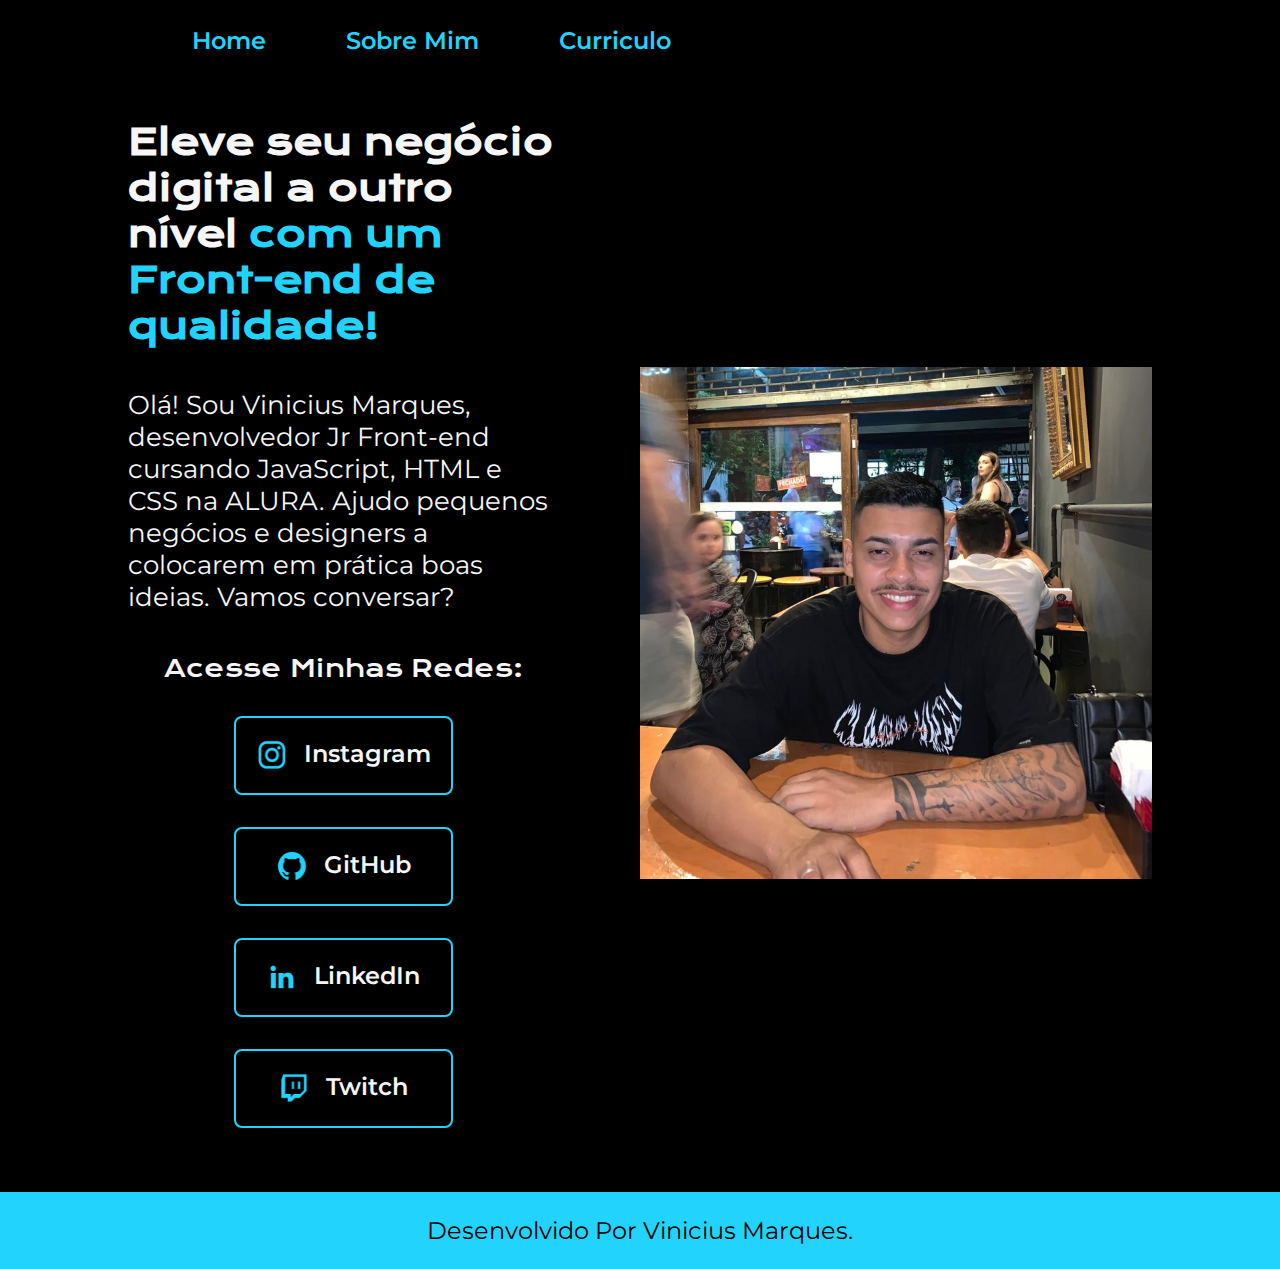
==== index.html @ 51edb6ab "atualização" ====
<!DOCTYPE html>
<html lang="pt-br">
  <head>
    <meta charset="UTF-8" />
    <meta http-equiv="X-UA-Compatible" content="IE=edge" />
    <meta name="viewport" content="width=device-width, initial-scale=1.0" />
    <link rel="stylesheet" href="style/style.css" />
    <title>Portfolio</title>
  </head>
  <body>
    <header class="cabecalho">
      <nav class="cabecalho__1">
        <a class="cabecalho__conteudo" href="index.html">Home</a>
        <a class="cabecalho__conteudo" href="about.html">Sobre Mim</a>
        <a class="cabecalho__conteudo" href="Curriculum.html">Curriculo</a>
      </nav>
    </header>
    <main class="apresentacao">
      <section class="apresentacao__conteudo">
        <h1 class="titulo">
          Eleve seu negócio digital a outro nível
          <strong class="titulo-destaque"
            >com um Front-end de qualidade!</strong
          >
        </h1>
        <p class="paragrafo">
          Olá! Sou Vinicius Marques, desenvolvedor Jr Front-end cursando
          JavaScript, HTML e CSS na ALURA. Ajudo pequenos negócios e designers a
          colocarem em prática boas ideias. Vamos conversar?
        </p>
        <div class="botoes">
          <h2 class="titulo__botoes">Acesse Minhas Redes:</h2>
          <a class="links" href="https://instagram.com/mexicano_19">
            <img
              class="img__botoes"
              src="img/instagram.png"
              alt="img-instagram"
            />
            Instagram
          </a>
          <a class="links" href="https://GitHub.com/mexicano1910">
            <img class="img__botoes" src="img/github.png" alt="img-github" />
            GitHub
          </a>
          <a class="links" href="https://linkedin.com/in/viniciusmarques">
            <img
              class="img__botoes"
              src="img/linkedin.png"
              alt="img-linkedin"
            />
            LinkedIn
          </a>
          <a class="links" href="https://twitch.tv/mexicano1910">
            <img class="img__botoes" src="img/twitch.png" alt="img-twitch" />
            Twitch
          </a>
        </div>
      </section>
      <img class="apresentacao__img" src="img/vinicius.png.jpg" alt="imagem" />
    </main>
    <footer class="roda-pe">
      <p>Desenvolvido Por Vinicius Marques.</p>
    </footer>
  </body>
</html>
---- style/style.css ----
@import url("https://fonts.googleapis.com/css2?family=Krona+One&display=swap");

@import url("https://fonts.googleapis.com/css2?family=Montserrat:ital@0;1&display=swap");

@import url("https://fonts.googleapis.com/css2?family=Montserrat:ital,wght@0,600;1,600&display=swap");

* {
  margin: 0%;
  padding: 0%;
}

:root {
  --cor-primaria: #000000;
  --cor-secundaria: #f6f6f6;
  --cor-terciaria: #22d4fd;
  --cor-quartenaria: #272727;

  --font-primaria: "Krona One", sans-serif;
  --font-sucundaria: "Montserrat", sans-serif;
}

body {
  box-sizing: border-box;
  background-color: var(--cor-primaria);
  color: var(--cor-secundaria);
}

.cabecalho {
  padding: 2% 0% 0% 15%;
}

.cabecalho__1 {
  display: flex;
  gap: 80px;
}

.cabecalho__conteudo {
  font-family: var(--font-sucundaria);
  font-size: 1.5rem;
  font-weight: 600;
  color: var(--cor-terciaria);
  text-decoration: none;
}

.apresentacao {
  padding: 5% 10%;
  display: flex;
  align-items: center;
  justify-content: space-between;
  gap: 82px;
}

.apresentacao__conteudo {
  width: 50%;
  display: flex;
  flex-direction: column;
  gap: 40px;
}

.titulo {
  font-size: 2.25rem;
  font-family: var(--font-primaria);
}

.titulo__1 {
  font-family: var(--font-primaria);
  padding: 10px 0px;
}

.titulo__1__1 {
  font-family: var(--font-primaria);
  padding: 10px 0px;
  color: var(--cor-terciaria);
}

.titulo__1__3 {
  font-family: var(--font-sucundaria);
  padding: 0px 0px;
  color: var(--cor-terciaria);
  text-decoration: none;
}

.paragrafo {
  font-size: 1.62rem;
  font-family: var(--font-sucundaria);
}

.paragrafo__2 {
  font-family: var(--font-sucundaria);
  padding: 10px 0px;
}

.paragrafo__2__1 {
  font-family: var(--font-sucundaria);
  padding: 0px 0px;
}

.estudos {
  padding: 20px 0px;
}

.botoes {
  display: flex;
  flex-direction: column;
  justify-content: space-between;
  align-items: center;
  gap: 32px;
}

.titulo__botoes {
  font-family: var(--font-primaria);
  font-weight: 400;
  font-size: 1.5rem;
}

.links {
  display: flex;
  justify-content: center;
  gap: 16px;
  border: 2px solid var(--cor-terciaria);
  width: 50%;
  text-align: center;
  border-radius: 8px;
  font-size: 1.5rem;
  font-weight: 600;
  padding: 21.5px 0;
  text-decoration: none;
  color: var(--cor-secundaria);
  font-family: var(--font-sucundaria);
}

.links:hover {
  background-color: var(--cor-quartenaria);
}

.links__2 {
  color: var(--cor-secundaria);
  border: 2px solid var(--cor-terciaria);
  gap: 5px;
  padding: 1px 5px;
  text-decoration: none;
  font-family: var(--font-sucundaria);
}
.links__2:hover {
  background-color: var(--cor-quartenaria);
}

.img__botoes {
  width: 32px;
  height: 32px;
}

h1 {
  font-weight: bold;
}

.titulo-destaque {
  color: var(--cor-terciaria);
}

.apresentacao__img {
  width: 50%;
  height: 50%;
}

.roda-pe {
  padding: 24px;
  color: var(--cor-primaria);
  background-color: var(--cor-terciaria);
  text-align: center;
  font-family: var(--font-sucundaria);
  font-size: 1.5rem;
  font-weight: 400;
}

@media (max-width: 768px) {
  .cabecalho {
    padding: 5% 5%;
  }

  .cabecalho__1 {
    flex-direction: column;
    gap: 20px;
  }

  .apresentacao {
    flex-direction: column;
    padding: 5% 5%;
  }

  .apresentacao__conteudo {
    width: 100%;
  }

  .titulo {
    font-size: 1.8rem;
  }

  .paragrafo {
    font-size: 1.2rem;
  }

  .botoes {
    gap: 16px;
  }

  .links {
    width: 100%;
    padding: 15px 0;
    font-size: 1.25rem;
  }

  .apresentacao__img {
    display: none;
    width: 100%;
    height: auto;
    margin-top: 20px;
  }

  .roda-pe {
    font-size: 1.25rem;
    padding: 16px;
  }
}
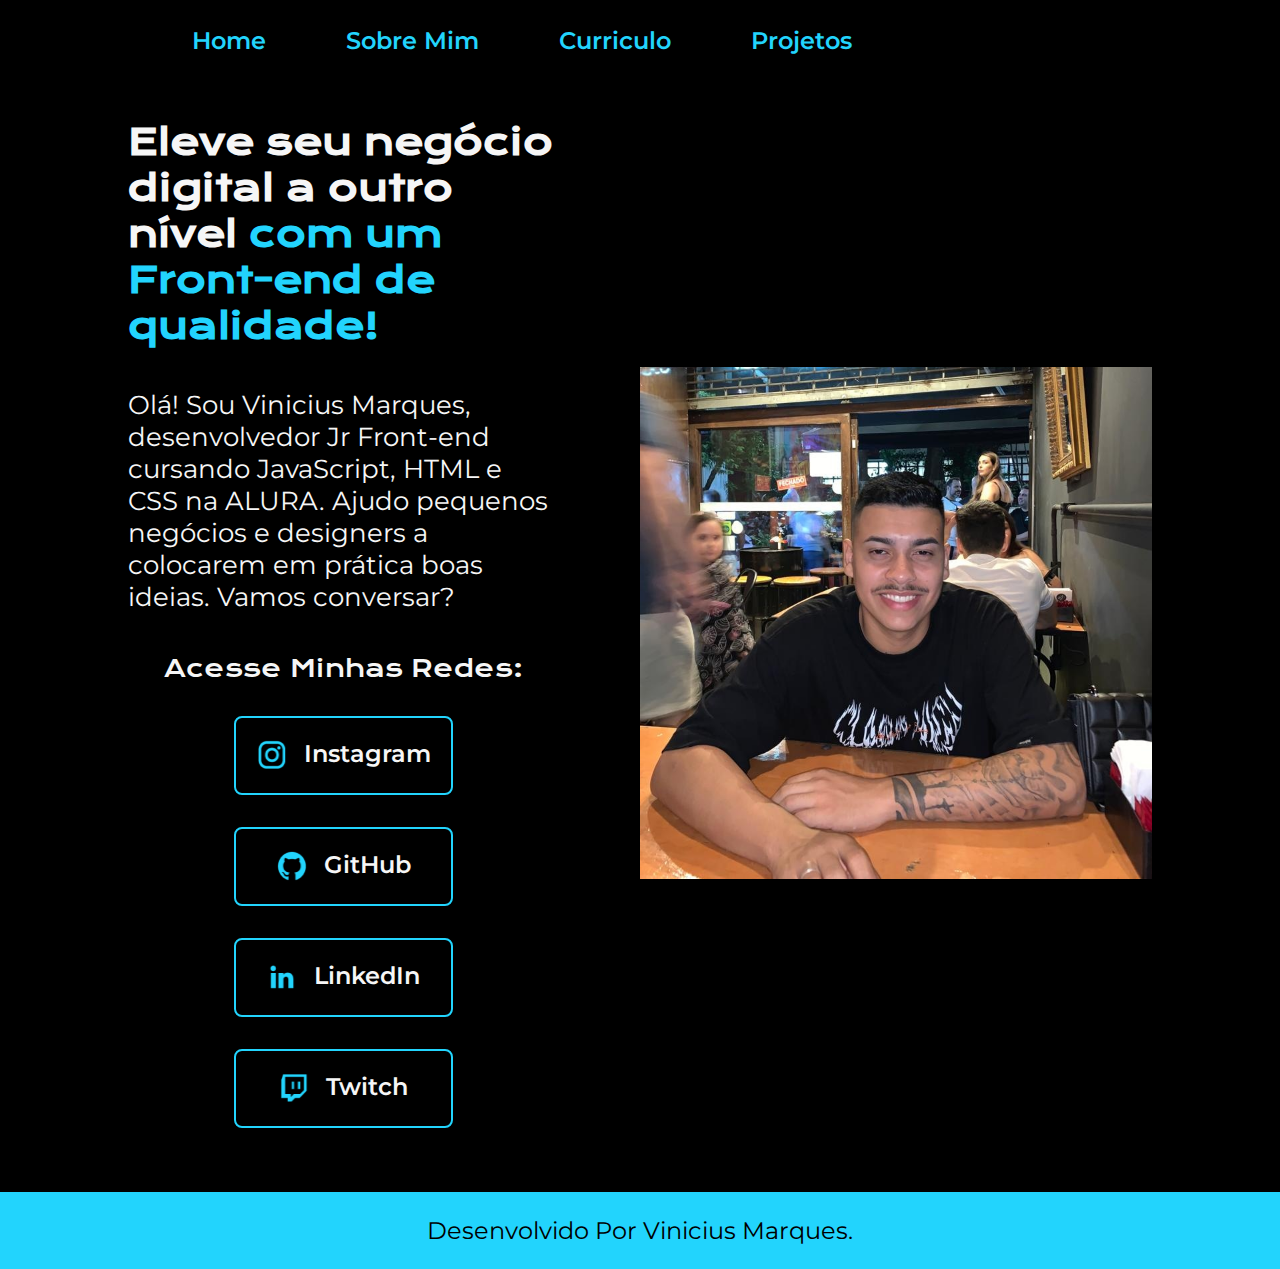
==== commit f3504e49: "atualização geral e criação do arquivo project.html" ====
--- a/index.html
+++ b/index.html
@@ -13,6 +13,7 @@
         <a class="cabecalho__conteudo" href="index.html">Home</a>
         <a class="cabecalho__conteudo" href="about.html">Sobre Mim</a>
         <a class="cabecalho__conteudo" href="Curriculum.html">Curriculo</a>
+        <a class="cabecalho__conteudo" href="project.html">Projetos</a>
       </nav>
     </header>
     <main class="apresentacao">
@@ -42,7 +43,11 @@
             <img class="img__botoes" src="img/github.png" alt="img-github" />
             GitHub
           </a>
-          <a class="links" href="https://linkedin.com/in/viniciusmarques">
+          <a
+            class="links"
+            href="https://www.linkedin.com/in/vinicius-marques-59ab22339"
+            target="_blank"
+          >
             <img
               class="img__botoes"
               src="img/linkedin.png"
--- a/style/style.css
+++ b/style/style.css
@@ -50,7 +50,8 @@
   gap: 82px;
 }
 
-.apresentacao__conteudo {
+.apresentacao__conteudo,
+.textos {
   width: 50%;
   display: flex;
   flex-direction: column;
@@ -73,14 +74,20 @@
   color: var(--cor-terciaria);
 }
 
-.titulo__1__3 {
+.titulo__1__3,
+.link-projetos {
   font-family: var(--font-sucundaria);
   padding: 0px 0px;
   color: var(--cor-terciaria);
   text-decoration: none;
 }
 
-.paragrafo {
+.link-projetos {
+  font-size: 1.25rem;
+}
+
+.paragrafo,
+.texto-projetos {
   font-size: 1.62rem;
   font-family: var(--font-sucundaria);
 }
@@ -163,6 +170,23 @@
   height: 50%;
 }
 
+.lista-projetos {
+  margin: 0 0 2em 0;
+  border: 1px solid var(--cor-terciaria);
+  padding: 1em;
+}
+
+.lista {
+  list-style-type: none;
+}
+
+.paragrafos-projetos {
+  font-size: 1rem;
+  font-family: var(--font-sucundaria);
+  color: var(--cor-secundaria);
+  margin: 0.5em 0 0 0;
+}
+
 .roda-pe {
   padding: 24px;
   color: var(--cor-primaria);
@@ -176,6 +200,7 @@
 @media (max-width: 768px) {
   .cabecalho {
     padding: 5% 5%;
+    border: 1px solid var(--cor-terciaria);
   }
 
   .cabecalho__1 {
@@ -184,12 +209,17 @@
   }
 
   .apresentacao {
-    flex-direction: column;
+    flex-direction: column-reverse;
     padding: 5% 5%;
   }
 
-  .apresentacao__conteudo {
+  .apresentacao__conteudo,
+  .textos {
     width: 100%;
+  }
+
+  .titulo {
+    padding-top: 2em;
   }
 
   .titulo {
@@ -211,12 +241,16 @@
   }
 
   .apresentacao__img {
-    display: none;
     width: 100%;
     height: auto;
     margin-top: 20px;
   }
 
+  .apresentacao__projetos {
+    flex-direction: column;
+    padding: 5% 5%;
+  }
+
   .roda-pe {
     font-size: 1.25rem;
     padding: 16px;
